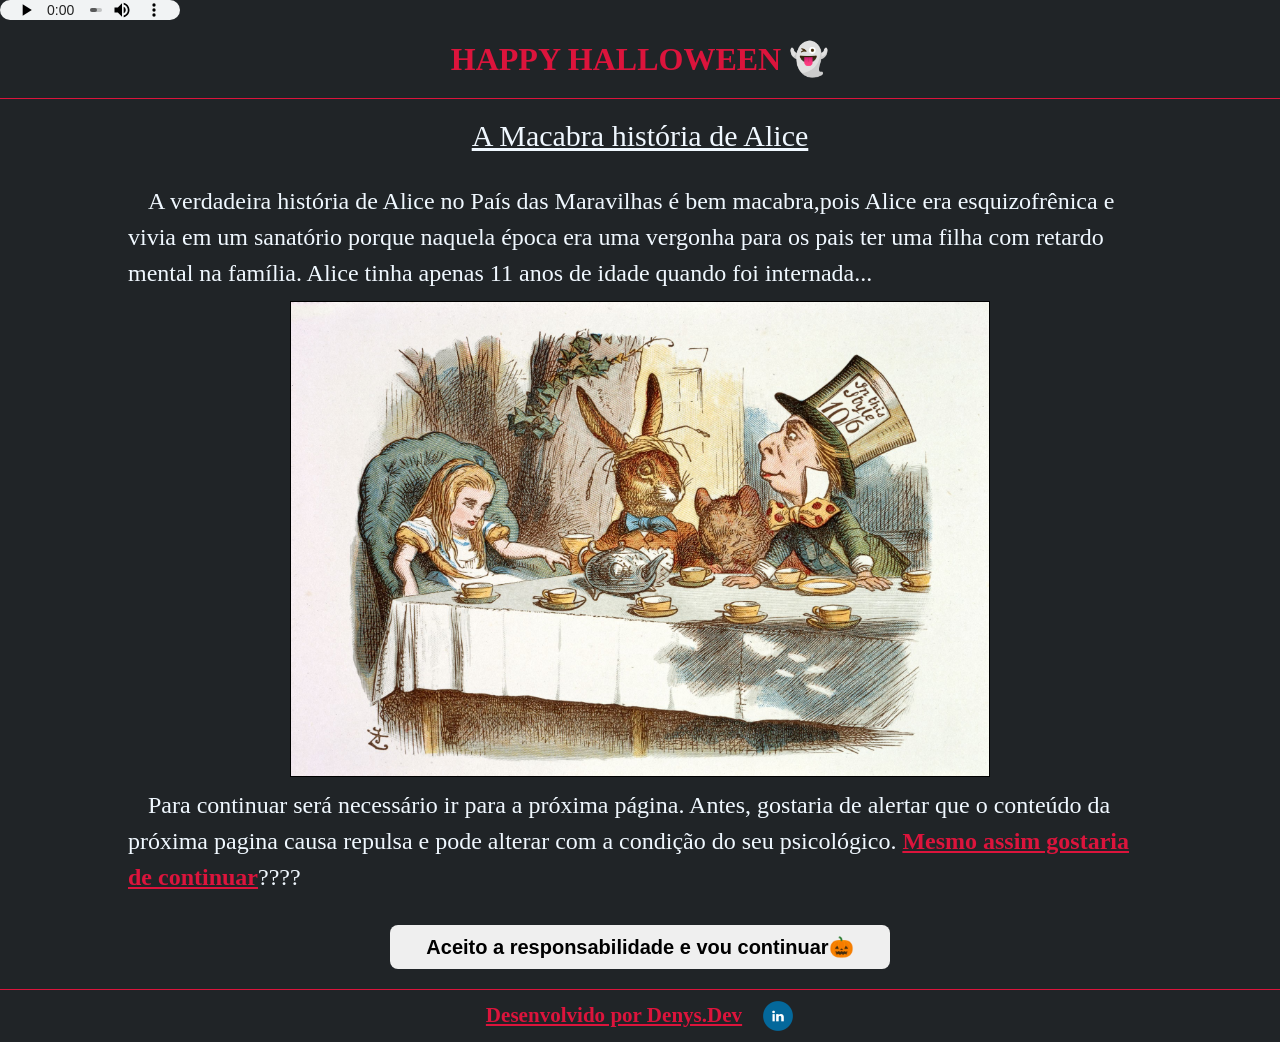
==== index.html @ b6e56fb7 "Corrigindo Bug" ====
<!DOCTYPE html>
<html lang="pt-br">
<head>
    <meta charset="UTF-8">
    <meta name="viewport" content="width=device-width, initial-scale=1.0">
    <link rel="stylesheet" href="css/style.css">
    <link rel="stylesheet" href="css/medias-query.css">
    <title>Halloween</title>
</head>
<body>
    <div class="alice-macabra">
        <audio src="src/woman-screaming.wav" loop class="screaming"></audio>
        <img src="src/aliceMacabra.jpg" alt="Alice Macabra">
        <button class="home">Home</button>
    </div>
    <header>
        <div class="trilha" onload="">
            <audio src="src/tribo_cantar_rituais.mp3" autoplay controls class="audio-trilha"></audio>
        </div>
        <h1>Happy Halloween &#128123;</h1>
    </header>
    <main>
        <div class="text-img">
            <h2>A Macabra história de Alice</h2>
            <p>
            A verdadeira história de Alice no País das Maravilhas é bem macabra,pois Alice era esquizofrênica e vivia em um sanatório porque naquela época era uma vergonha para os pais ter uma filha com retardo mental na família.
            Alice tinha apenas 11 anos de idade quando foi internada...
            </p>
            <img src="src/alice.jpg" alt="Imagem da Alice no país das maravilhas" class="alice">
            <p>Para continuar será necessário ir para a próxima página. Antes, gostaria de alertar que o conteúdo da próxima pagina causa repulsa e pode alterar com a condição do seu psicológico. <span>Mesmo assim gostaria de continuar</span>????</p>

        <button class="button-susto">Aceito a responsabilidade e vou continuar&#127875;</button>  
        </div>  
    </main>
    <footer>
        <h3><a href="https://www.linkedin.com/in/denys-aquino/" target="_blank">Desenvolvido por Denys.Dev <img src="src/linkedin.png" alt="" class="logo-linkedin"></a></h3>
    </footer>

    <script type="text/javascript" src="halloween.js"></script>

</body>
</html>
---- css/style.css ----
*{
    margin: 0;
    padding: 0;
    box-sizing: border-box;
}

body{
    width: 100%;
    background: #202427;
    color: aliceblue;

}

header {
    width: 100%;
    text-align: center;
    color: white;
    border-bottom: 1px solid crimson;
}

audio {
    width: 180px;
    height: 20px;
    top: 0;
    left: 0;
}

header > h1 {
    color: crimson;
    text-transform: uppercase;
    padding: 20px;
}

main {
    max-width: 100%;
}

h2 {
    font-size: 30px;
    padding: 20px;
    font-weight: 100;
    text-align: center;
    text-decoration: underline;
}

h3 {
    padding: 10px 0;
}

img {
    width: 90%;
}

button {
    width: 90%;
    font-size: 20px;
    font-weight: bold;
    padding: 10px;
    margin: 20px 0;
    border-radius: 8px;
    border: none;
    transition: background .5s ease-out;
}

button:hover {
    background-color: crimson;
    color: white;
}

span {
    color: crimson;
    font-weight: bold;
    text-decoration: underline;
}

footer {
    border-top: 1px crimson solid;
    text-align: center;
    width: 100%;
    font-size: 18px;
    color: crimson;
}

a {
    display: flex;
    justify-content: center;
    align-items: center;
    color: crimson;
}

.trilha {
    display: flex;
    justify-content: left;
    width: 100%;

}

.text-img {
    display: flex;
    flex-direction: column;
    justify-content: center;
    align-items: center;
    width: 100%;

}

.text-img p {
    width: 90%;
    max-width: 1024px;
    font-size: 24px;
    text-indent: 20px;
    line-height: 1.5;
    margin: 10px 0;
}

.button-susto {
    max-width: 500px
}

.alice{
   width: 90%;
   max-width: 700px;
   border: 1px black solid;
}

.alice-macabra {
    width: 100%;
    height: 100%;
    display: none;
}

.alice-macabra img{
    position: absolute;
    width: 100%;
    height: 100%;
    z-index: 2;
    transition: 1s;
    animation: aliceMacabra .7s  infinite;
}

.home {
    width: 50px;
    font-size: 12px;
    font-weight: 700;
    position: absolute;
    z-index: 3;
    background-color: crimson;
    bottom: 0;

}

.logo-linkedin {
    width: 32px;
}

@keyframes aliceMacabra {
    from{
        transform: scale(0.5);
    }
    to{
        transform: scale(1);
    }
}
---- css/medias-query.css ----
@media (min-width: 768px){
    .button-susto {
        width: 500px;
    }
    .logo-linkedin {
        margin-left: 20px;
    }
}
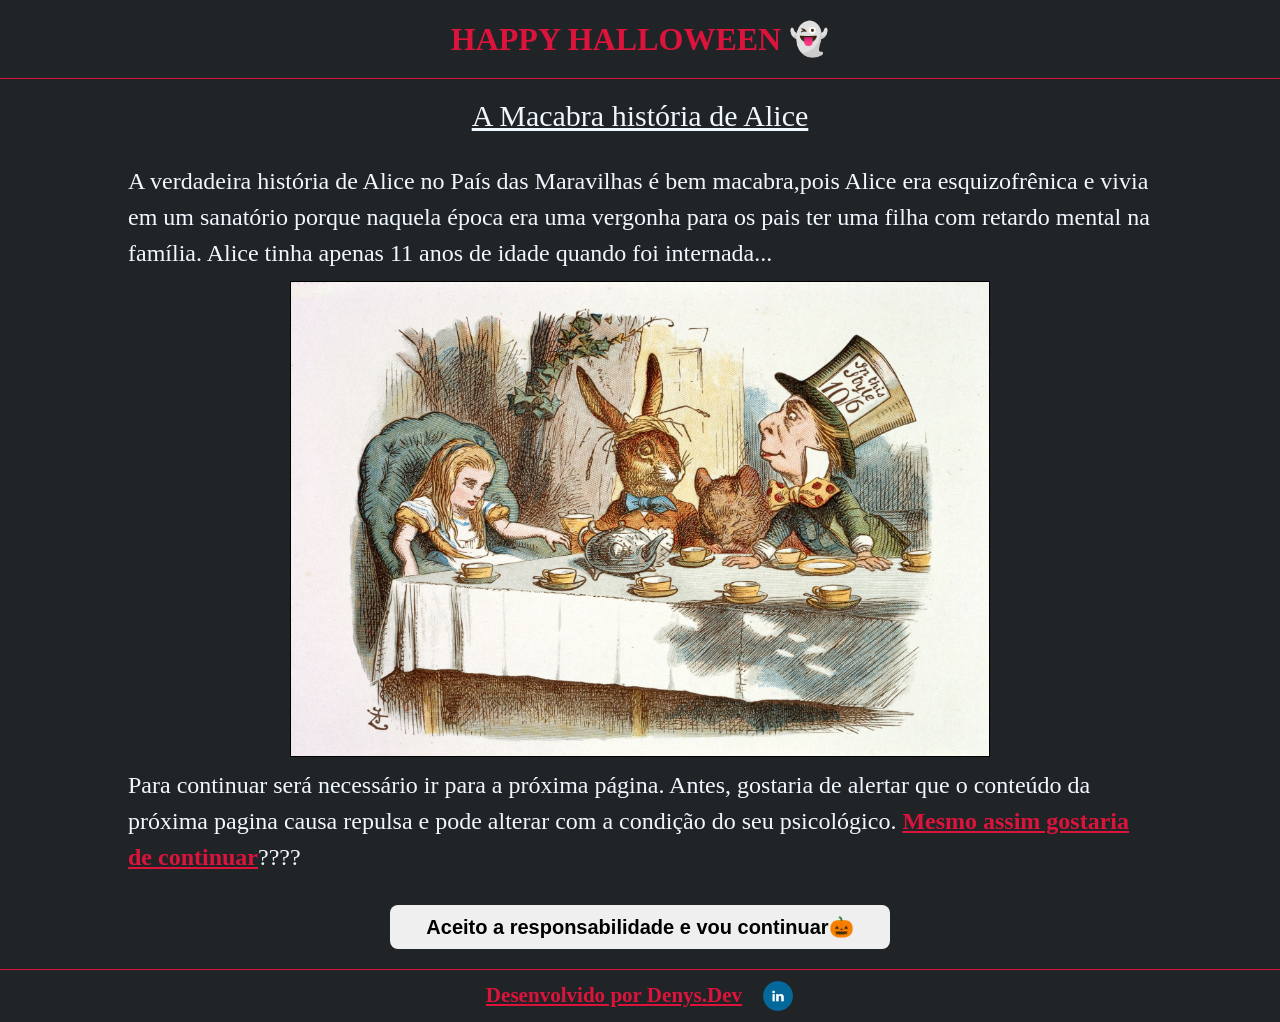
==== commit f5fe44a3: "Correções de Fonte" ====
--- a/index.html
+++ b/index.html
@@ -15,7 +15,7 @@
     </div>
     <header>
         <div class="trilha" onload="">
-            <audio src="src/tribo_cantar_rituais.mp3" autoplay controls class="audio-trilha"></audio>
+            <audio src="src/tribo_cantar_rituais.mp3"  autoplay class="audio-trilha"></audio>
         </div>
         <h1>Happy Halloween &#128123;</h1>
     </header>
--- a/css/style.css
+++ b/css/style.css
@@ -108,7 +108,6 @@
     width: 90%;
     max-width: 1024px;
     font-size: 24px;
-    text-indent: 20px;
     line-height: 1.5;
     margin: 10px 0;
 }
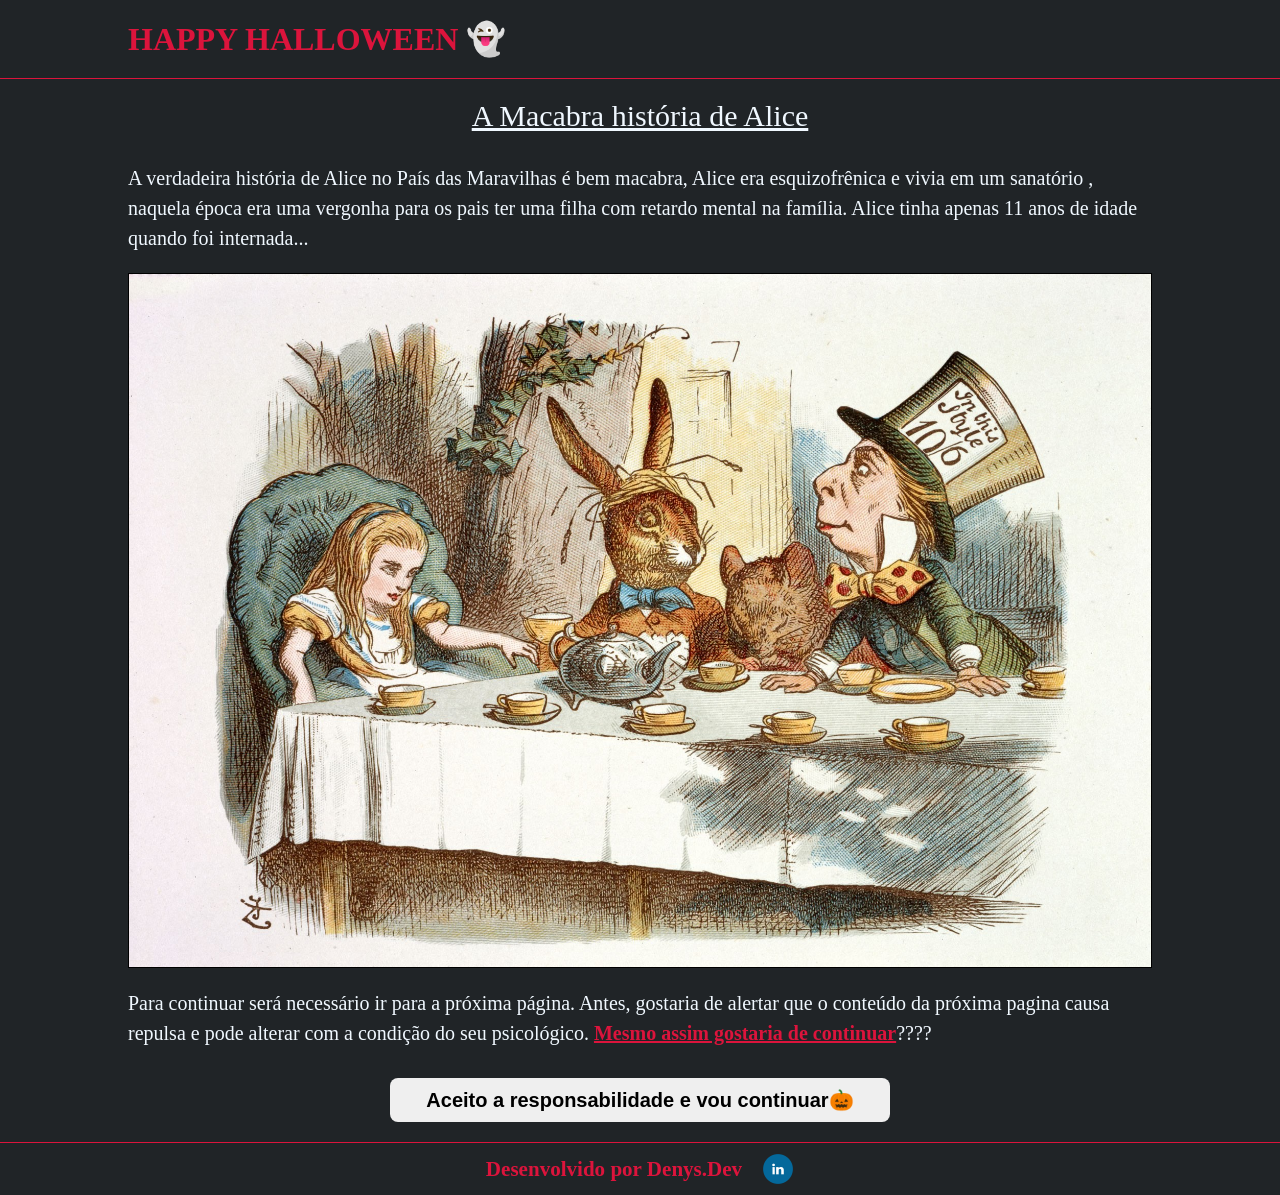
==== commit 2666efaa: "Correções de texto" ====
--- a/index.html
+++ b/index.html
@@ -5,7 +5,7 @@
     <meta name="viewport" content="width=device-width, initial-scale=1.0">
     <link rel="stylesheet" href="css/style.css">
     <link rel="stylesheet" href="css/medias-query.css">
-    <title>Halloween</title>
+    <title>HappyHalloween</title>
 </head>
 <body>
     <div class="alice-macabra">
@@ -23,7 +23,7 @@
         <div class="text-img">
             <h2>A Macabra história de Alice</h2>
             <p>
-            A verdadeira história de Alice no País das Maravilhas é bem macabra,pois Alice era esquizofrênica e vivia em um sanatório porque naquela época era uma vergonha para os pais ter uma filha com retardo mental na família.
+            A verdadeira história de Alice no País das Maravilhas é bem macabra, Alice era esquizofrênica e vivia em um sanatório , naquela época era uma vergonha para os pais ter uma filha com retardo mental na família.
             Alice tinha apenas 11 anos de idade quando foi internada...
             </p>
             <img src="src/alice.jpg" alt="Imagem da Alice no país das maravilhas" class="alice">
--- a/css/style.css
+++ b/css/style.css
@@ -13,9 +13,16 @@
 
 header {
     width: 100%;
-    text-align: center;
     color: white;
     border-bottom: 1px solid crimson;
+}
+
+header > h1 {
+    width: 90%;
+    color: crimson;
+    text-align: center;
+    text-transform: uppercase;
+    padding: 20px 0;
 }
 
 audio {
@@ -25,11 +32,7 @@
     left: 0;
 }
 
-header > h1 {
-    color: crimson;
-    text-transform: uppercase;
-    padding: 20px;
-}
+
 
 main {
     max-width: 100%;
@@ -86,6 +89,7 @@
     justify-content: center;
     align-items: center;
     color: crimson;
+    text-decoration: none;
 }
 
 .trilha {
@@ -107,9 +111,11 @@
 .text-img p {
     width: 90%;
     max-width: 1024px;
-    font-size: 24px;
+    font-size: 20px;
     line-height: 1.5;
     margin: 10px 0;
+    word-break: keep-all;
+    /* white-space: pre-line; */
 }
 
 .button-susto {
@@ -118,7 +124,8 @@
 
 .alice{
    width: 90%;
-   max-width: 700px;
+   margin: 10px 0;
+   max-width: 1024px;
    border: 1px black solid;
 }
 
--- a/css/medias-query.css
+++ b/css/medias-query.css
@@ -5,4 +5,14 @@
     .logo-linkedin {
         margin-left: 20px;
     }
+    header{
+        display: flex;
+        flex-direction: column;
+        justify-content: center;
+        align-items: center;
+    }
+    header > h1 {
+        text-align: left;
+        max-width: 1024px;
+    }
 }
